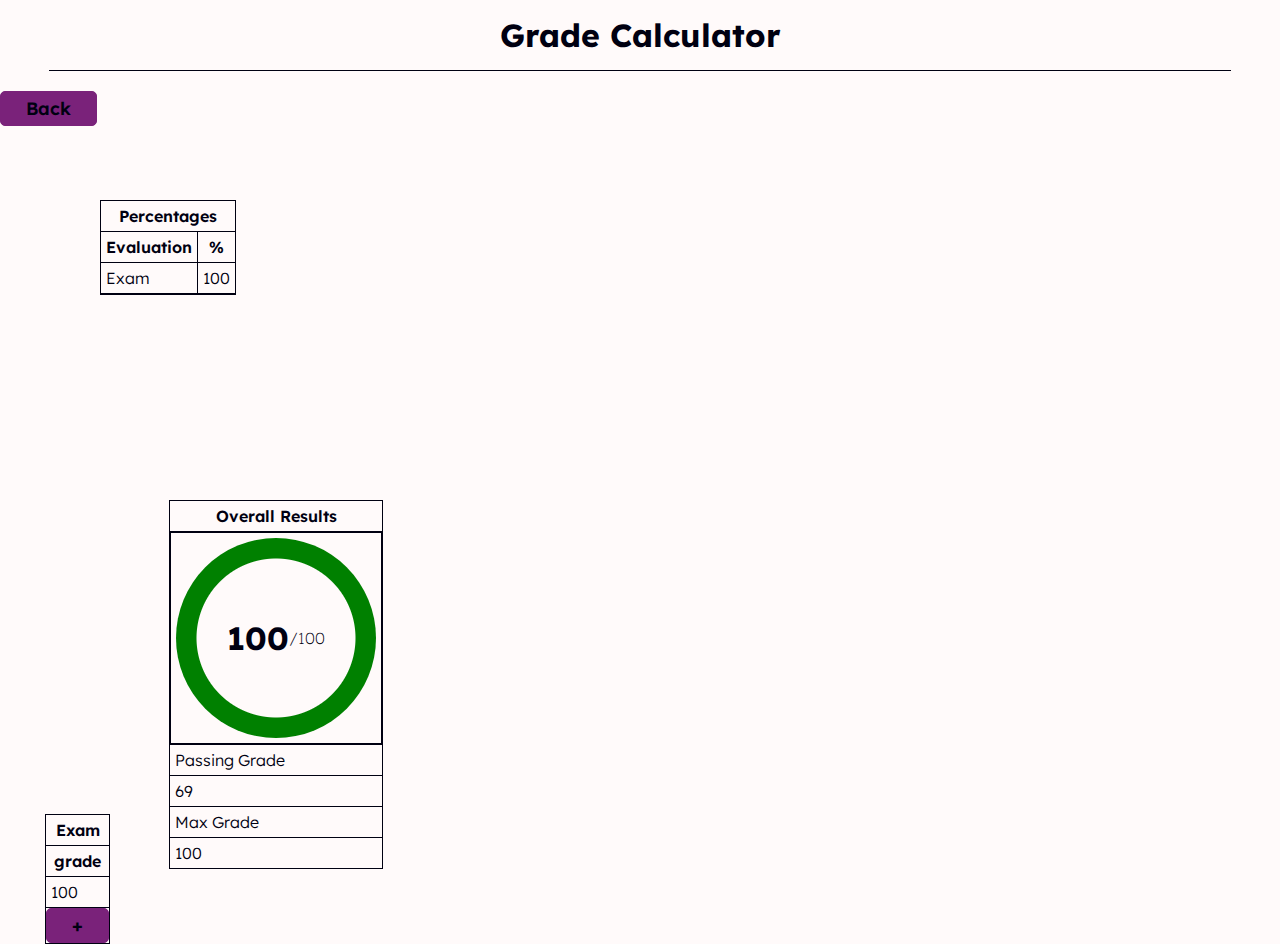
==== grades.html @ 479b4a7f "first commit" ====
<!DOCTYPE html>
<html lang="en">
<head>
    <meta charset="UTF-8">
    <meta name="viewport" content="width=device-width, initial-scale=1.0">
    <title>
        Grade Calculator
    </title>
    <link rel="stylesheet" href="style.css">
    <link rel="preconnect" href="https://fonts.googleapis.com">
    <link rel="preconnect" href="https://fonts.gstatic.com" crossorigin>
    <link href="https://fonts.googleapis.com/css2?family=Lexend+Deca:wght@100..900&display=swap" rel="stylesheet">
    <link rel="shortcut icon" href="https://cdn.icon-icons.com/icons2/1179/PNG/512/1490127523-school-object-study-student3_82096.png" type="image/x-icon">
</head>
<body>
    <header>
        <h1>Grade Calculator</h1>
    </header>
    <br>
    <a href="."><button>Back</button></a>
    <table id="results" style="top: 500px; left: 169px;">
        <thead>
            <tr>
                <td colspan="2">Overall Results</td>
            </tr>
        </thead>
        <tbody>
            <tr>
                <td style="display: flex; justify-content:center; align-items: center;">
                    <div class="progress-bar">
                        <h1 id="num">100</h1><p id="topLim">/100</p>
                      </div>
                </td>
            </tr>
            <tr>
                <td>Passing Grade</td>
            </tr>
            <tr>
                <td contenteditable="true" id="minGrade">69</td>
            </tr>
            <tr>
                <td>Max Grade</td>
            </tr>
            <tr>
                <td contenteditable="true" id="maxGrade">100</td>
            </tr>
        </tbody>
    </table>
    <table id="percentages" style="top: 200px; left: 100px;">
        <thead>
            <tr>
                <td colspan="2">Percentages</td>
            </tr>
            <tr>
                <td>Evaluation</td>
                <td>%</td>
            </tr>
        </thead>
        <tbody>
            <tr>
                <td>Exam</td>
                <td>100</td>
            </tr>
        </tbody>
        <tfoot></tfoot>
    </table>
    <script defer>
        function addGrade(table){
            tr = document.createElement("tr")
            tr.innerHTML = "<td contenteditable='true'>100</td>"
            tr.children[0].onclick = ()=>{
                document.body.onkeyup = ()=>{
                    calculate()
                    if(tr.children[0].innerHTML == ""){
                        table.children[1].removeChild(tr);
                    }
                }
            }
            table.children[1].appendChild(tr)
        }
        function addButton(id, content, table, onclick){
            let button = document.createElement("button")
            button.innerHTML = content;
            button.id = id;
            button.onclick = ()=>{onclick(table)};
            table.getElementsByTagName("tfoot")[0].appendChild(button);
        }
        function deleteButton(id){
            document.getElementById(id).parentElement.removeChild(
                document.getElementById(id)
            );
        }
        function calculate(){
            let tables = document.getElementsByClassName("t");
            let finalVal = 0;
            for (let i = 0; i < tables.length; i++){
                let current = 0;
                let body = tables[i].children[1].children;
                for (let j = 0; j < body.length; j++){
                    if (body[j].children[0].innerHTML == ""){
                        tables[i].children[1].removeChild(body[j]);
                    }
                    current = current + +body[j].children[0].innerHTML;
                }
                let percentage = document.getElementById("percentages").getElementsByTagName("tbody")[0].children;
                for (let j = 0; j < percentage.length; j++){
                    if (percentage[j].children[0].innerHTML == tables[i].id){
                        percentage = +percentage[j].children[1].innerHTML;
                    }
                }
                current = (current / body.length) * (percentage/100);
                finalVal = finalVal + current;
            }
            let color;
            let max = +document.getElementById("maxGrade").innerHTML;
            console.log(max);
            let finalCopy = Math.floor(finalVal*100)/100;
            if (finalVal >= +document.getElementById("minGrade").innerHTML.replace("<br>", "")){
                color = "green";
            }else{
                color = "red";
            }
            finalVal = Math.floor((finalVal/max)*10000)/100;
            document.getElementsByClassName("progress-bar")[0].style.background = "radial-gradient(closest-side, var(--bg) 79%, transparent 80% 100%), conic-gradient(" +
            color
            + " " +
            finalVal +
            "%, lightgray 0)"
            document.getElementById("num").innerText = finalCopy;
            document.getElementById("topLim").innerText = "/" + max;

        }
        function createTable(name, headers, content){
            if (document.getElementById(name)){
                return
            }
            let table = document.createElement("table");
            table.style.top = 200 + Math.floor(Math.random()*(window.innerHeight-250))+"px";
            table.style.left= Math.floor(Math.random()*(window.innerWidth-250)) + "px";
            table.classList.add("t");
            table.id = name;
            let thead = "<thead><tr><td colspan='" +
                headers.length + "'>" + name +
                "</td></tr><tr>"
            for (let i = 0; i < headers.length; i++){
                thead = thead + "<td>" + headers[i] + "</td>";
            }
            thead = thead + "</tr></thead><tbody>";
            for (let i = 0; i < content.length; i++){
                thead = thead + "<tr>";
                for (let j = 0; j < content[i].length; j++){
                    thead = thead + "<td contenteditable>" + content[i][j] + "</td>"
                }
                thead = thead + "</tr>"
            }
            thead = thead + "</tbody><tfoot></tfoot>"
            table.innerHTML = thead;
            table.children[1].children[0].children[0].onclick = ()=>{
                document.body.onkeyup = calculate;
            }
            addButton(name + "-button", "+", table, addGrade);
            document.body.appendChild(table);
        }
        function deleteTables(existent){
            const tables = document.getElementsByClassName("t");
            for (let i = 0; i < tables.length; i++){
                if (!existent.includes(tables[i].id)){
                    document.body.removeChild(tables[i]);
                }
            }
        }
        function createTables(){
            let percentageTable = document.getElementById("percentages").getElementsByTagName("tbody")[0];
            percentageTable = percentageTable.getElementsByTagName("tr");
            let existent = [];
            for (let i = 0; i < percentageTable.length; i++){
                let tname = percentageTable[i].getElementsByTagName("td")[0].innerHTML;
                existent.push(tname);
                createTable(tname, ["grade"], [["100"]]);
                const editable = percentageTable[i].getElementsByTagName("td");
                for (let j = 0; j < editable.length; j++){
                    editable[j].contentEditable = "true";
                }
                editable[0].onclick = ()=>{
                    document.body.onkeyup = (ev)=>{
                        setTables()
                    }
                }
                editable[1].onclick = ()=>{
                    document.body.onkeyup = ()=>{
                        calculate()
                        percentageAdd = 0;
                        for (let i = 0; i < percentageTable.length; i++){
                            if (percentageAdd >= 100){
                                document.getElementById("percentages").getElementsByTagName("tbody")[0].removeChild(percentageTable[i]);
                                continue;
                            }
                            percentageAdd = percentageAdd + +percentageTable[i].getElementsByTagName("td")[1].innerHTML;
                        }
                        if (percentageAdd < 100){
                            let percentages = document.getElementById("percentages").getElementsByTagName("tbody")[0].children;
                            if (editable == percentages[percentages.length-1].getElementsByTagName("td")){
                                let newTr = document.createElement("tr");
                                newTr.innerHTML = "<td contenteditable='true'>...</td><td contenteditable='true'>" + (100-percentageAdd).toString() + "</td>"
                                document.getElementById("percentages").getElementsByTagName("tbody")[0].appendChild(newTr);
                            }else{
                                percentages[percentages.length-1].innerHTML = "<td contenteditable='true'>...</td><td contenteditable='true'>" + (100-percentageAdd).toString() + "</td>"
                            }
                        }
                        setTables()
                    }
                }
            }
            deleteTables(existent)
        }
        function setTables(){
            createTables()
            const tables = document.getElementsByTagName("table");
            for (let i = 0; i < tables.length; i++){
                const thead = tables[i].getElementsByTagName("thead")[0];
                thead.onmousedown = (event)=>{
                    let offsetX = tables[i].style.left.replace("px", "") - event.clientX;
                    let offsetY = tables[i].style.top.replace("px", "") - event.clientY;
                    document.body.onmousemove = (ev)=>{
                        let newX = ev.pageX + offsetX;
                        let newY = ev.pageY + offsetY;
                        tables[i].style.left = newX + "px";
                        tables[i].style.top = newY + "px";
                    }
                }
                tables[i].onclick = ()=>{
                    for (let j = 0; j < tables.length; j++){
                        tables[j].style.zIndex = 1;
                    }
                    tables[i].style.zIndex = 10;
                }
            }
        }
        setTables()
        calculate()
        document.body.onmouseup = ()=>{document.body.onmousemove = null}
        document.body.onkeypress = ()=>{
            setTimeout(calculate, 50);
        }
    </script>
</body>
</html>
---- style.css ----
* {
    margin: 0;
    padding: 0;
}

:root {
    color-scheme: light dark;
    --bg: light-dark(snow, #001);
    --inv: light-dark(#001, snow);
    --hg: #7a227a;
}

body {
    background-color: var(--bg);
    width: 100vw;
    height: 100vh;
    font-family: "Lexend Deca", sans-serif;
    font-optical-sizing: auto;
    font-weight: 600;
    font-style: normal;
    color: var(--inv);
}

.card {
    width: 15%;
    aspect-ratio: 3/4;
    border: 1px solid var(--inv);
    box-shadow: 0 0 10px 0 var(--inv);
    background-color: var(--bg);
    border-radius: 15px;
    text-align: center;
    padding: 10px;
    position: relative;
    transition: transform 0.3s ease;
}

.deck {
    width: 90%;
    height: 50%;
    display: flex;
    margin: 0 auto;
    align-items: center;
    justify-content: center;
    gap: 25px;
}

button {
    all: unset;
    background-color: var(--hg);
    padding: 5px 25px;
    cursor: pointer;
    border-radius: 5px;
    font-size: large;
    border: 1px solid var(--hg);
    transition: background-color 0.3s ease;
}

.card a button {
    all: unset;
    background-color: var(--hg);
    padding: 5px;
    position: absolute;
    bottom: 15px;
    left: calc(5% - 5px);
    width: 90%;
    cursor: pointer;
    border-radius: 5px;
    font-size: large;
    border: 1px solid var(--hg);
    transition: background-color 0.3s ease;
}

button:hover {
    background-color: transparent !important;
}

a {
    all: unset;
    cursor: pointer;
}

.unselectable {
    opacity: 0.8;
    pointer-events: none;
}

p {
    font-weight: 200;
    text-align: left;
}

.card:not(.unselectable):hover {
    transform: scale(1.1);
    box-shadow: 0 0 20px 0 var(--inv);
}

header, footer {
    display: flex;
    width: 90%;
    margin: 0 auto;
    align-items: center;
    justify-content: center;
    padding: 15px;
}

tfoot {
    display: flex;
    align-items: center;
    justify-content: center;
}

header{
    border-bottom: 1px solid var(--inv);
}

footer {
    border-top: 1px solid var(--inv);
    position: absolute;
    bottom: 0;
    left: calc(5% - 15px);
}

thead td {
    cursor:move;
    text-align: center;
}

table td:not(thead td){
    font-weight: 300;
}

table {
    position: absolute;
    background-color: var(--bg);
    border: 1px solid var(--inv);
    border-collapse: collapse;
}

td {
    border: 1px solid var(--inv);
    padding: 5px;
}

.progress-bar {
    width: 200px;
    aspect-ratio: 1/1;
    border-radius: 50%;
    display: flex;
    justify-content: center;
    align-items: center;
}

@media screen and (max-width:700px) {
    .deck {
        flex-direction: column;
        overflow-y: scroll;
        height: 70%;
    }
    .card {
        width: 90%;
    }

    .card button {
        position: relative !important;
        bottom: 0 !important;
        left: 0 !important;
        margin-top: 5% !important;
    }
}
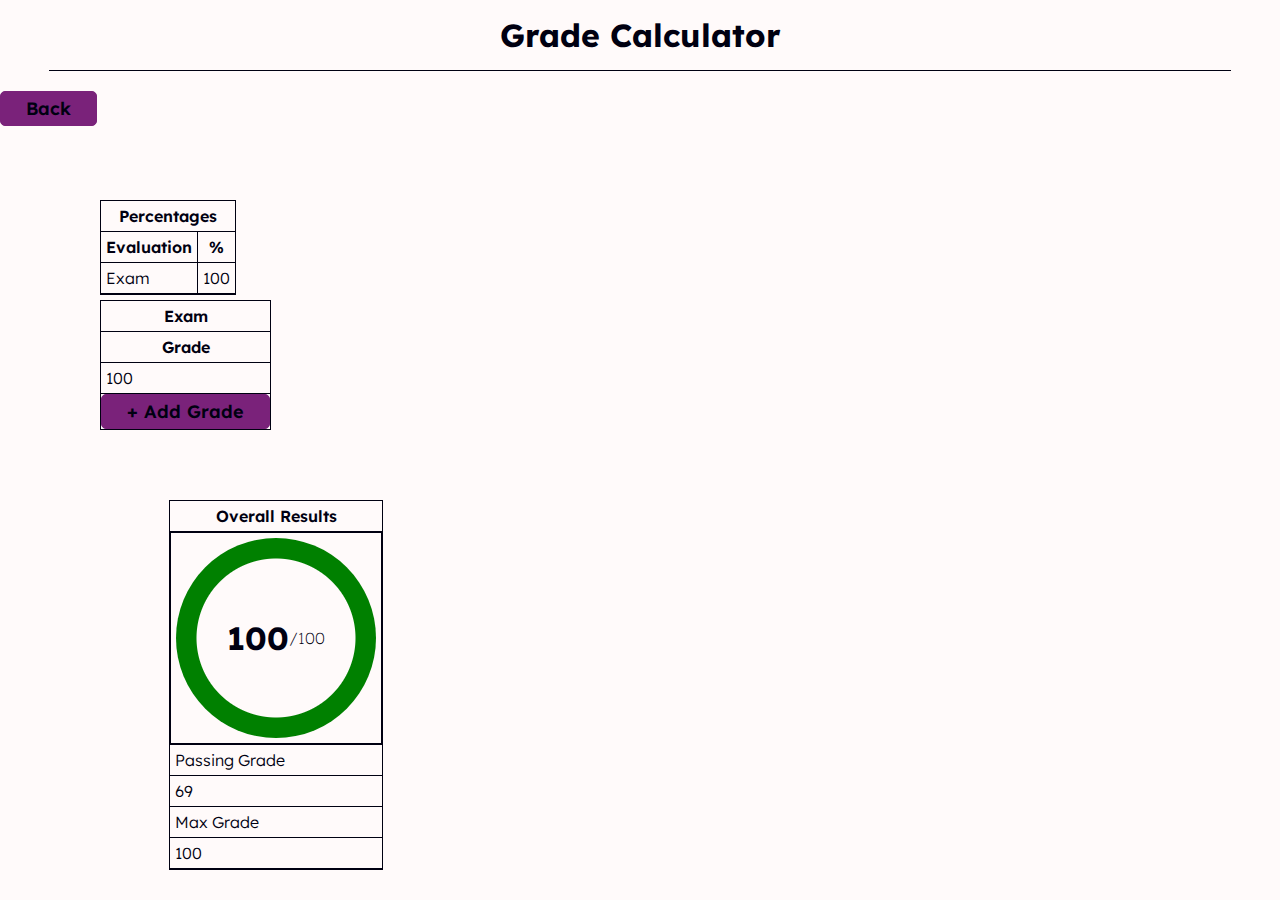
==== commit 89cb11a1: "Added features" ====
--- a/grades.html
+++ b/grades.html
@@ -64,6 +64,13 @@
         </tbody>
         <tfoot></tfoot>
     </table>
+    <svg id="defPin" xmlns="http://www.w3.org/2000/svg" xmlns:xlink="http://www.w3.org/1999/xlink" version="1.1" viewBox="0 0 256 256" xml:space="preserve">
+        <defs>
+        </defs>
+        <g style="stroke: none; stroke-width: 0; stroke-dasharray: none; stroke-linecap: butt; stroke-linejoin: miter; stroke-miterlimit: 10; fill: none; fill-rule: nonzero; opacity: 1;" transform="translate(1.4065934065934016 1.4065934065934016) scale(2.81 2.81)" >
+            <path d="M 89.011 87.739 c -0.599 -1.371 -1.294 -2.652 -1.968 -3.891 l -0.186 -0.343 l -15.853 -15.91 c -0.371 -0.375 -0.746 -0.748 -1.12 -1.12 c -0.671 -0.667 -1.342 -1.335 -1.997 -2.018 l -1.459 -1.437 l 23.316 -23.317 l -1.704 -1.704 c -9.111 -9.112 -22.925 -12.518 -35.353 -8.759 l -6.36 -6.359 c 0.769 -7.805 -2.017 -15.69 -7.503 -21.175 L 37.123 0 L 0 37.122 l 1.706 1.704 c 5.487 5.487 13.368 8.271 21.176 7.503 l 6.36 6.36 C 25.484 65.115 28.889 78.93 38 88.041 l 1.703 1.704 l 23.316 -23.316 l 1.438 1.458 c 0.679 0.653 1.344 1.321 2.009 1.989 c 0.373 0.374 0.745 0.748 1.117 1.116 l 15.699 15.7 l 0.566 0.352 c 1.239 0.673 2.52 1.369 3.891 1.968 L 90 90 L 89.011 87.739 z" style="stroke: none; stroke-width: 1; stroke-dasharray: none; stroke-linecap: butt; stroke-linejoin: miter; stroke-miterlimit: 10; fill: rgb(0,0,0); fill-rule: nonzero; opacity: 1;" transform=" matrix(1 0 0 1 0 0) " stroke-linecap="round" />
+        </g>
+    </svg>
     <script defer>
         function addGrade(table){
             tr = document.createElement("tr")
@@ -90,30 +97,78 @@
                 document.getElementById(id)
             );
         }
+        function parseTable(id){
+            let dict = document.getElementById(id).getElementsByTagName("thead")[0].children[1].children.length == 2;
+            if (dict){
+                let result = {};
+                let tbody = document.getElementById(id).getElementsByTagName("tbody")[0].children;
+                for (let i = 0; i<tbody.length;i++){
+                    result[tbody[i].children[0].innerHTML] = +tbody[i].children[1].innerHTML
+                }
+                return result;
+            }else{
+                let result = [];
+                let tbody = document.getElementById(id).getElementsByTagName("tbody")[0].children;
+                for (let i = 0; i<tbody.length;i++){
+                    result.push(+tbody[i].children[0].innerHTML)
+                }
+                return result;
+            }
+        }
+        function values(dict){
+            let val = [];
+            for (var key in dict){
+                val.push(dict[key])
+            }
+            return val;
+        }
+        function makeid(length) {
+            let result = '';
+            const characters = 'ABCDEFGHIJKLMNOPQRSTUVWXYZabcdefghijklmnopqrstuvwxyz0123456789';
+            const charactersLength = characters.length;
+            let counter = 0;
+            while (counter < length) {
+              result += characters.charAt(Math.floor(Math.random() * charactersLength));
+              counter += 1;
+            }
+            return result;
+        }
+        function percentageFix(){
+            let percentages = document.getElementById("percentages").getElementsByTagName("tbody")[0].children;
+            let data = values(parseTable("percentages"))
+            let addUp = 0;
+            for (let i = 0; i < percentages.length; i++){
+                if (addUp >= 100){
+                    document.getElementById("percentages").getElementsByTagName("tbody")[0].removeChild(percentages[i]);
+                    continue;
+                }
+                if (data[i] + addUp >= 100){
+                    percentages[i].children[1].innerHTML = 100-addUp;
+                    addUp = 100;
+                }
+                addUp = addUp + data[i];
+            }
+            if (addUp < 100){
+                let newTr = document.createElement("tr")
+                newTr.innerHTML = "<td contenteditable='true'>" + makeid(5) + "</td><td contenteditable='true'>" + (100-addUp) + "</td>"
+                document.getElementById("percentages").getElementsByTagName("tbody")[0].appendChild(newTr);
+                setTables()
+            }
+        }
         function calculate(){
-            let tables = document.getElementsByClassName("t");
+            let data = parseTable("percentages");
             let finalVal = 0;
-            for (let i = 0; i < tables.length; i++){
-                let current = 0;
-                let body = tables[i].children[1].children;
-                for (let j = 0; j < body.length; j++){
-                    if (body[j].children[0].innerHTML == ""){
-                        tables[i].children[1].removeChild(body[j]);
-                    }
-                    current = current + +body[j].children[0].innerHTML;
-                }
-                let percentage = document.getElementById("percentages").getElementsByTagName("tbody")[0].children;
-                for (let j = 0; j < percentage.length; j++){
-                    if (percentage[j].children[0].innerHTML == tables[i].id){
-                        percentage = +percentage[j].children[1].innerHTML;
-                    }
-                }
-                current = (current / body.length) * (percentage/100);
-                finalVal = finalVal + current;
+            for (var key in data){
+                let temp = parseTable(key);
+                let tempCalc = 0;
+                for (let i = 0; i < temp.length; i++){
+                    tempCalc = tempCalc + temp[i];
+                }
+                tempCalc = tempCalc / temp.length;
+                finalVal = finalVal + (tempCalc * (data[key]/100));
             }
             let color;
             let max = +document.getElementById("maxGrade").innerHTML;
-            console.log(max);
             let finalCopy = Math.floor(finalVal*100)/100;
             if (finalVal >= +document.getElementById("minGrade").innerHTML.replace("<br>", "")){
                 color = "green";
@@ -135,8 +190,17 @@
                 return
             }
             let table = document.createElement("table");
-            table.style.top = 200 + Math.floor(Math.random()*(window.innerHeight-250))+"px";
-            table.style.left= Math.floor(Math.random()*(window.innerWidth-250)) + "px";
+            let tables = document.getElementsByClassName("t")
+            let x = 100;
+            let y = 300;
+            for (let i = 0; i < tables.length; i++){
+                if (y == +tables[i].style.top.replace("px", "") && x == +tables[i].style.left.replace("px", "")){
+                    x = x + 20;
+                    y = y + 20;
+                }
+            }
+            table.style.top = y + "px";
+            table.style.left= x + "px";
             table.classList.add("t");
             table.id = name;
             let thead = "<thead><tr><td colspan='" +
@@ -158,7 +222,7 @@
             table.children[1].children[0].children[0].onclick = ()=>{
                 document.body.onkeyup = calculate;
             }
-            addButton(name + "-button", "+", table, addGrade);
+            addButton(name + "-button", "+ Add Grade", table, addGrade);
             document.body.appendChild(table);
         }
         function deleteTables(existent){
@@ -176,39 +240,10 @@
             for (let i = 0; i < percentageTable.length; i++){
                 let tname = percentageTable[i].getElementsByTagName("td")[0].innerHTML;
                 existent.push(tname);
-                createTable(tname, ["grade"], [["100"]]);
+                createTable(tname, ["Grade"], [["100"]]);
                 const editable = percentageTable[i].getElementsByTagName("td");
                 for (let j = 0; j < editable.length; j++){
                     editable[j].contentEditable = "true";
-                }
-                editable[0].onclick = ()=>{
-                    document.body.onkeyup = (ev)=>{
-                        setTables()
-                    }
-                }
-                editable[1].onclick = ()=>{
-                    document.body.onkeyup = ()=>{
-                        calculate()
-                        percentageAdd = 0;
-                        for (let i = 0; i < percentageTable.length; i++){
-                            if (percentageAdd >= 100){
-                                document.getElementById("percentages").getElementsByTagName("tbody")[0].removeChild(percentageTable[i]);
-                                continue;
-                            }
-                            percentageAdd = percentageAdd + +percentageTable[i].getElementsByTagName("td")[1].innerHTML;
-                        }
-                        if (percentageAdd < 100){
-                            let percentages = document.getElementById("percentages").getElementsByTagName("tbody")[0].children;
-                            if (editable == percentages[percentages.length-1].getElementsByTagName("td")){
-                                let newTr = document.createElement("tr");
-                                newTr.innerHTML = "<td contenteditable='true'>...</td><td contenteditable='true'>" + (100-percentageAdd).toString() + "</td>"
-                                document.getElementById("percentages").getElementsByTagName("tbody")[0].appendChild(newTr);
-                            }else{
-                                percentages[percentages.length-1].innerHTML = "<td contenteditable='true'>...</td><td contenteditable='true'>" + (100-percentageAdd).toString() + "</td>"
-                            }
-                        }
-                        setTables()
-                    }
                 }
             }
             deleteTables(existent)
@@ -217,8 +252,24 @@
             createTables()
             const tables = document.getElementsByTagName("table");
             for (let i = 0; i < tables.length; i++){
+                if (tables[i].getElementsByClassName("pin").length == 0){
+                    let pin = document.getElementById("defPin").cloneNode(true);
+                    pin.classList.add("pin")
+                    pin.id = "";
+                    pin.onclick = ()=>{
+                        if (tables[i].classList.contains("pinned")){
+                            tables[i].classList.remove("pinned")
+                        }else{
+                            tables[i].classList.add("pinned")
+                        }
+                    }
+                    tables[i].appendChild(pin)
+                }
                 const thead = tables[i].getElementsByTagName("thead")[0];
                 thead.onmousedown = (event)=>{
+                    if (tables[i].classList.contains("pinned")){
+                        return
+                    }
                     let offsetX = tables[i].style.left.replace("px", "") - event.clientX;
                     let offsetY = tables[i].style.top.replace("px", "") - event.clientY;
                     document.body.onmousemove = (ev)=>{
@@ -239,8 +290,12 @@
         setTables()
         calculate()
         document.body.onmouseup = ()=>{document.body.onmousemove = null}
-        document.body.onkeypress = ()=>{
-            setTimeout(calculate, 50);
+        document.body.onkeyup = ()=>{
+            setTimeout(()=>{
+                setTables();
+                calculate();
+                percentageFix();
+            }, 200);
         }
     </script>
 </body>
--- a/style.css
+++ b/style.css
@@ -1,6 +1,10 @@
 * {
     margin: 0;
     padding: 0;
+    -webkit-user-select: none; /* Safari */        
+    -moz-user-select: none; /* Firefox */
+    -ms-user-select: none; /* IE10+/Edge */
+    user-select: none;
 }
 
 :root {
@@ -166,4 +170,34 @@
         left: 0 !important;
         margin-top: 5% !important;
     }
+}
+
+.pin {
+    display: block;
+    position: absolute;
+    top: 5px;
+    right: 5px;
+    opacity: 0;
+    width: 10%;
+    aspect-ratio: 1/1;
+    text-align: center;
+    transition: opacity 0.3s ease;
+    cursor: pointer;
+}
+
+.pin * {
+    fill: var(--hg) !important;
+    transition: opacity 0.1s ease;
+}
+
+table:hover .pin{
+    opacity: 0.5;
+}
+
+.pinned:hover .pin {
+    opacity: 1 !important;
+}
+
+#defPin{
+    display: none;
 }